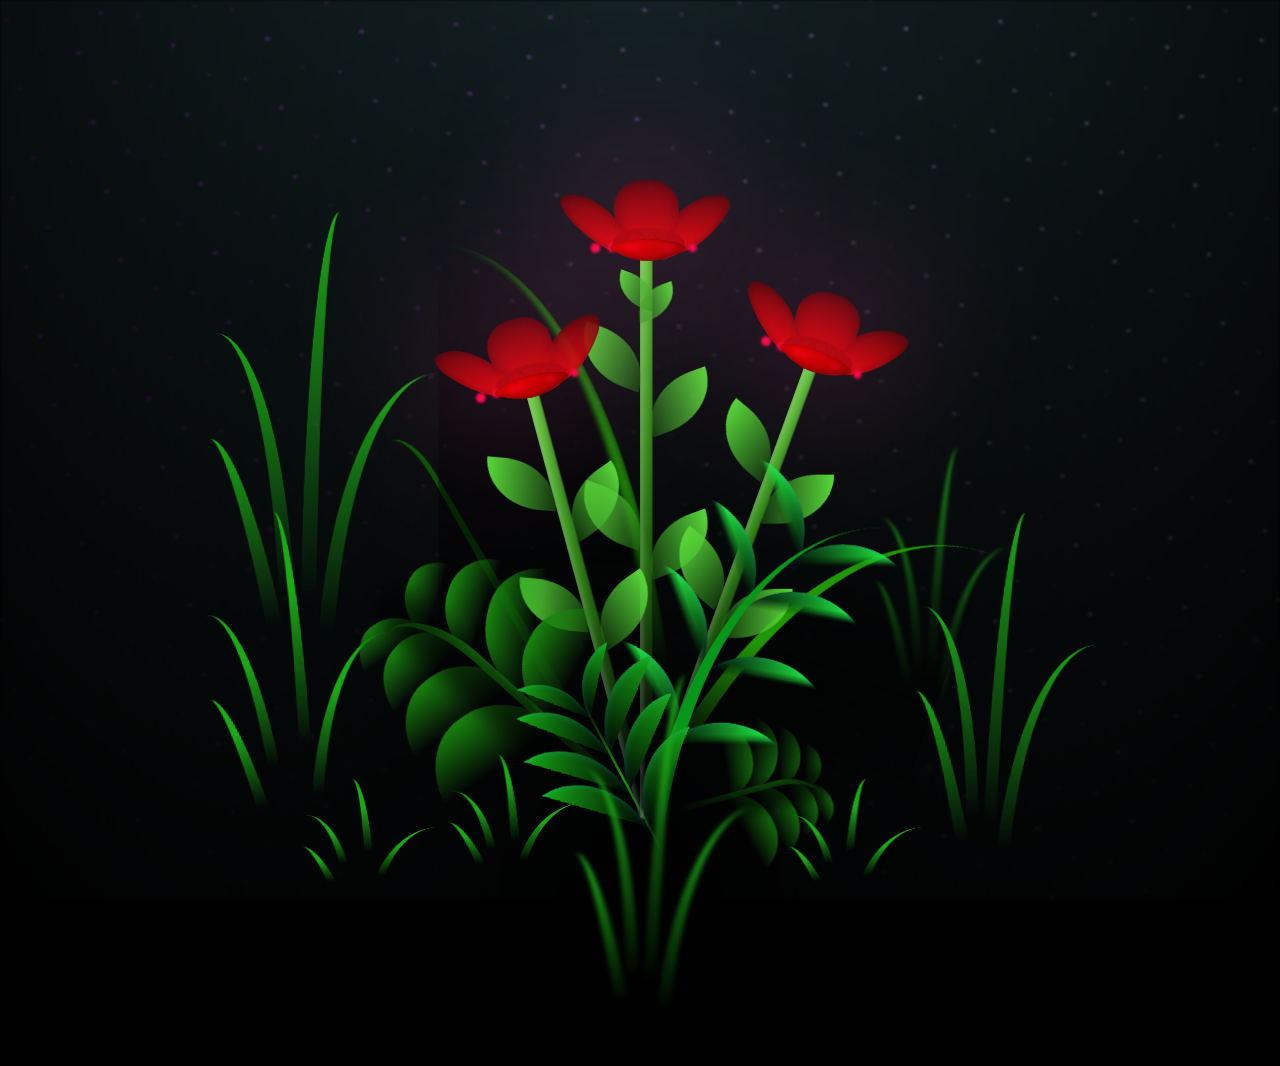
==== flowers.html @ ab9b569f "Add files via upload" ====
<!DOCTYPE html>
<html lang="en">
<head>
    <meta charset="UTF-8">
    <meta http-equiv="X-UA-Compatible" content="IE=edge">
    <meta name="viewport" content="width=device-width, initial-scale=1.0">
    <link rel="stylesheet" href="css/main.css">
    <link rel="icon" href="img/flowers.png" type="image/x-icon">
    <title>Happy Valentines Day!!</title>
</head>
<body class="container">
    <div class="night"></div>
    <div class="flowers">
      <div class="flower flower--1">
        <div class="flower__leafs flower__leafs--1">
          <div class="flower__leaf flower__leaf--1"></div>
          <div class="flower__leaf flower__leaf--2"></div>
          <div class="flower__leaf flower__leaf--3"></div>
          <div class="flower__leaf flower__leaf--4"></div>
          <div class="flower__white-circle"></div>
  
          <div class="flower__light flower__light--1"></div>
          <div class="flower__light flower__light--2"></div>
          <div class="flower__light flower__light--3"></div>
          <div class="flower__light flower__light--4"></div>
          <div class="flower__light flower__light--5"></div>
          <div class="flower__light flower__light--6"></div>
          <div class="flower__light flower__light--7"></div>
          <div class="flower__light flower__light--8"></div>
  
        </div>
        <div class="flower__line">
          <div class="flower__line__leaf flower__line__leaf--1"></div>
          <div class="flower__line__leaf flower__line__leaf--2"></div>
          <div class="flower__line__leaf flower__line__leaf--3"></div>
          <div class="flower__line__leaf flower__line__leaf--4"></div>
          <div class="flower__line__leaf flower__line__leaf--5"></div>
          <div class="flower__line__leaf flower__line__leaf--6"></div>
        </div>
      </div>
  
      <div class="flower flower--2">
        <div class="flower__leafs flower__leafs--2">
          <div class="flower__leaf flower__leaf--1"></div>
          <div class="flower__leaf flower__leaf--2"></div>
          <div class="flower__leaf flower__leaf--3"></div>
          <div class="flower__leaf flower__leaf--4"></div>
          <div class="flower__white-circle"></div>
  
          <div class="flower__light flower__light--1"></div>
          <div class="flower__light flower__light--2"></div>
          <div class="flower__light flower__light--3"></div>
          <div class="flower__light flower__light--4"></div>
          <div class="flower__light flower__light--5"></div>
          <div class="flower__light flower__light--6"></div>
          <div class="flower__light flower__light--7"></div>
          <div class="flower__light flower__light--8"></div>
  
        </div>
        <div class="flower__line">
          <div class="flower__line__leaf flower__line__leaf--1"></div>
          <div class="flower__line__leaf flower__line__leaf--2"></div>
          <div class="flower__line__leaf flower__line__leaf--3"></div>
          <div class="flower__line__leaf flower__line__leaf--4"></div>
        </div>
      </div>
  
      <div class="flower flower--3">
        <div class="flower__leafs flower__leafs--3">
          <div class="flower__leaf flower__leaf--1"></div>
          <div class="flower__leaf flower__leaf--2"></div>
          <div class="flower__leaf flower__leaf--3"></div>
          <div class="flower__leaf flower__leaf--4"></div>
          <div class="flower__white-circle"></div>
  
          <div class="flower__light flower__light--1"></div>
          <div class="flower__light flower__light--2"></div>
          <div class="flower__light flower__light--3"></div>
          <div class="flower__light flower__light--4"></div>
          <div class="flower__light flower__light--5"></div>
          <div class="flower__light flower__light--6"></div>
          <div class="flower__light flower__light--7"></div>
          <div class="flower__light flower__light--8"></div>
  
        </div>
        <div class="flower__line">
          <div class="flower__line__leaf flower__line__leaf--1"></div>
          <div class="flower__line__leaf flower__line__leaf--2"></div>
          <div class="flower__line__leaf flower__line__leaf--3"></div>
          <div class="flower__line__leaf flower__line__leaf--4"></div>
        </div>
      </div>
  
      <div class="grow-ans" style="--d:1.2s">
        <div class="flower__g-long">
          <div class="flower__g-long__top"></div>
          <div class="flower__g-long__bottom"></div>
        </div>
      </div>
  
      <div class="growing-grass">
        <div class="flower__grass flower__grass--1">
          <div class="flower__grass--top"></div>
          <div class="flower__grass--bottom"></div>
          <div class="flower__grass__leaf flower__grass__leaf--1"></div>
          <div class="flower__grass__leaf flower__grass__leaf--2"></div>
          <div class="flower__grass__leaf flower__grass__leaf--3"></div>
          <div class="flower__grass__leaf flower__grass__leaf--4"></div>
          <div class="flower__grass__leaf flower__grass__leaf--5"></div>
          <div class="flower__grass__leaf flower__grass__leaf--6"></div>
          <div class="flower__grass__leaf flower__grass__leaf--7"></div>
          <div class="flower__grass__leaf flower__grass__leaf--8"></div>
          <div class="flower__grass__overlay"></div>
        </div>
      </div>
  
      <div class="growing-grass">
        <div class="flower__grass flower__grass--2">
          <div class="flower__grass--top"></div>
          <div class="flower__grass--bottom"></div>
          <div class="flower__grass__leaf flower__grass__leaf--1"></div>
          <div class="flower__grass__leaf flower__grass__leaf--2"></div>
          <div class="flower__grass__leaf flower__grass__leaf--3"></div>
          <div class="flower__grass__leaf flower__grass__leaf--4"></div>
          <div class="flower__grass__leaf flower__grass__leaf--5"></div>
          <div class="flower__grass__leaf flower__grass__leaf--6"></div>
          <div class="flower__grass__leaf flower__grass__leaf--7"></div>
          <div class="flower__grass__leaf flower__grass__leaf--8"></div>
          <div class="flower__grass__overlay"></div>
        </div>
      </div>
  
      <div class="grow-ans" style="--d:2.4s">
        <div class="flower__g-right flower__g-right--1">
          <div class="leaf"></div>
        </div>
      </div>
  
      <div class="grow-ans" style="--d:2.8s">
        <div class="flower__g-right flower__g-right--2">
          <div class="leaf"></div>
        </div>
      </div>
  
      <div class="grow-ans" style="--d:2.8s">
        <div class="flower__g-front">
          <div class="flower__g-front__leaf-wrapper flower__g-front__leaf-wrapper--1">
            <div class="flower__g-front__leaf"></div>
          </div>
          <div class="flower__g-front__leaf-wrapper flower__g-front__leaf-wrapper--2">
            <div class="flower__g-front__leaf"></div>
          </div>
          <div class="flower__g-front__leaf-wrapper flower__g-front__leaf-wrapper--3">
            <div class="flower__g-front__leaf"></div>
          </div>
          <div class="flower__g-front__leaf-wrapper flower__g-front__leaf-wrapper--4">
            <div class="flower__g-front__leaf"></div>
          </div>
          <div class="flower__g-front__leaf-wrapper flower__g-front__leaf-wrapper--5">
            <div class="flower__g-front__leaf"></div>
          </div>
          <div class="flower__g-front__leaf-wrapper flower__g-front__leaf-wrapper--6">
            <div class="flower__g-front__leaf"></div>
          </div>
          <div class="flower__g-front__leaf-wrapper flower__g-front__leaf-wrapper--7">
            <div class="flower__g-front__leaf"></div>
          </div>
          <div class="flower__g-front__leaf-wrapper flower__g-front__leaf-wrapper--8">
            <div class="flower__g-front__leaf"></div>
          </div>
          <div class="flower__g-front__line"></div>
        </div>
      </div>
  
      <div class="grow-ans" style="--d:3.2s">
        <div class="flower__g-fr">
          <div class="leaf"></div>
          <div class="flower__g-fr__leaf flower__g-fr__leaf--1"></div>
          <div class="flower__g-fr__leaf flower__g-fr__leaf--2"></div>
          <div class="flower__g-fr__leaf flower__g-fr__leaf--3"></div>
          <div class="flower__g-fr__leaf flower__g-fr__leaf--4"></div>
          <div class="flower__g-fr__leaf flower__g-fr__leaf--5"></div>
          <div class="flower__g-fr__leaf flower__g-fr__leaf--6"></div>
          <div class="flower__g-fr__leaf flower__g-fr__leaf--7"></div>
          <div class="flower__g-fr__leaf flower__g-fr__leaf--8"></div>
        </div>
      </div>
  
      <div class="long-g long-g--0">
        <div class="grow-ans" style="--d:3s">
          <div class="leaf leaf--0"></div>
        </div>
        <div class="grow-ans" style="--d:2.2s">
          <div class="leaf leaf--1"></div>
        </div>
        <div class="grow-ans" style="--d:3.4s">
          <div class="leaf leaf--2"></div>
        </div>
        <div class="grow-ans" style="--d:3.6s">
          <div class="leaf leaf--3"></div>
        </div>
      </div>
  
      <div class="long-g long-g--1">
        <div class="grow-ans" style="--d:3.6s">
          <div class="leaf leaf--0"></div>
        </div>
        <div class="grow-ans" style="--d:3.8s">
          <div class="leaf leaf--1"></div>
        </div>
        <div class="grow-ans" style="--d:4s">
          <div class="leaf leaf--2"></div>
        </div>
        <div class="grow-ans" style="--d:4.2s">
          <div class="leaf leaf--3"></div>
        </div>
      </div>
  
      <div class="long-g long-g--2">
        <div class="grow-ans" style="--d:4s">
          <div class="leaf leaf--0"></div>
        </div>
        <div class="grow-ans" style="--d:4.2s">
          <div class="leaf leaf--1"></div>
        </div>
        <div class="grow-ans" style="--d:4.4s">
          <div class="leaf leaf--2"></div>
        </div>
        <div class="grow-ans" style="--d:4.6s">
          <div class="leaf leaf--3"></div>
        </div>
      </div>
  
      <div class="long-g long-g--3">
        <div class="grow-ans" style="--d:4s">
          <div class="leaf leaf--0"></div>
        </div>
        <div class="grow-ans" style="--d:4.2s">
          <div class="leaf leaf--1"></div>
        </div>
        <div class="grow-ans" style="--d:3s">
          <div class="leaf leaf--2"></div>
        </div>
        <div class="grow-ans" style="--d:3.6s">
          <div class="leaf leaf--3"></div>
        </div>
      </div>
  
      <div class="long-g long-g--4">
        <div class="grow-ans" style="--d:4s">
          <div class="leaf leaf--0"></div>
        </div>
        <div class="grow-ans" style="--d:4.2s">
          <div class="leaf leaf--1"></div>
        </div>
        <div class="grow-ans" style="--d:3s">
          <div class="leaf leaf--2"></div>
        </div>
        <div class="grow-ans" style="--d:3.6s">
          <div class="leaf leaf--3"></div>
        </div>
      </div>
  
      <div class="long-g long-g--5">
        <div class="grow-ans" style="--d:4s">
          <div class="leaf leaf--0"></div>
        </div>
        <div class="grow-ans" style="--d:4.2s">
          <div class="leaf leaf--1"></div>
        </div>
        <div class="grow-ans" style="--d:3s">
          <div class="leaf leaf--2"></div>
        </div>
        <div class="grow-ans" style="--d:3.6s">
          <div class="leaf leaf--3"></div>
        </div>
      </div>
  
      <div class="long-g long-g--6">
        <div class="grow-ans" style="--d:4.2s">
          <div class="leaf leaf--0"></div>
        </div>
        <div class="grow-ans" style="--d:4.4s">
          <div class="leaf leaf--1"></div>
        </div>
        <div class="grow-ans" style="--d:4.6s">
          <div class="leaf leaf--2"></div>
        </div>
        <div class="grow-ans" style="--d:4.8s">
          <div class="leaf leaf--3"></div>
        </div>
      </div>
  
      <div class="long-g long-g--7">
        <div class="grow-ans" style="--d:3s">
          <div class="leaf leaf--0"></div>
        </div>
        <div class="grow-ans" style="--d:3.2s">
          <div class="leaf leaf--1"></div>
        </div>
        <div class="grow-ans" style="--d:3.5s">
          <div class="leaf leaf--2"></div>
        </div>
        <div class="grow-ans" style="--d:3.6s">
          <div class="leaf leaf--3"></div>
        </div>
      </div>
    </div>
    <script src="main.js"></script>
  </body>
</html>
---- css/main.css ----
*,
*::after,
*::before {
  padding: 0;
  margin: 0;
  box-sizing: border-box;
}

:root {
  --dark-color: #000000;
}

body {
  display: flex;
  align-items: flex-end;
  justify-content: center;
  min-height: 100vh;
  background-color: var(--dark-color);
  overflow: hidden;
  perspective: 1000px;
}


.shadow__btn {
  padding: 10px 20px;
  border: none;
  font-size: 17px;
  color: #fff;
  border-radius: 7px;
  letter-spacing: 4px;
  font-weight: 700;
  text-transform: uppercase;
  transition: 0.5s;
  transition-property: box-shadow;
}

.shadow__btn {
  background: rgb(255, 0, 0);
  box-shadow: 0 0 25px rgb(255, 0, 0);
}

.shadow__btn:hover {
  box-shadow: 0 0 5px rgb(255, 0, 0),
              0 0 25px rgb(255, 0, 0),
              0 0 50px rgb(255, 0, 0),
              0 0 100px rgb(255, 0, 0);
}

.night {
  position: fixed;
  left: 50%;
  top: 0;
  transform: translateX(-50%);
  width: 100%;
  height: 100%;
  filter: blur(0.2vmin);
  background-image: radial-gradient(ellipse at top, transparent 0%, var(--dark-color)), radial-gradient(ellipse at bottom, var(--dark-color), rgba(145, 233, 255, 0.2)), repeating-linear-gradient(220deg, rgb(0, 0, 0) 0px, rgb(0, 0, 0) 19px, transparent 19px, transparent 22px), repeating-linear-gradient(189deg, rgb(0, 0, 0) 0px, rgb(0, 0, 0) 19px, transparent 19px, transparent 22px), repeating-linear-gradient(148deg, rgb(0, 0, 0) 0px, rgb(0, 0, 0) 19px, transparent 19px, transparent 22px), linear-gradient(90deg, rgb(195, 0, 255), rgb(240, 240, 240));
}

.flowers {
  position: relative;
  transform: scale(0.9);
}

.flower {
  position: absolute;
  bottom: 10vmin;
  transform-origin: bottom center;
  z-index: 10;
  --fl-speed: 0.8s;
}
.flower--1 {
  -webkit-animation: moving-flower-1 4s linear infinite;
          animation: moving-flower-1 4s linear infinite;
}
.flower--1 .flower__line {
  height: 70vmin;
  -webkit-animation-delay: 0.3s;
          animation-delay: 0.3s;
}
.flower--1 .flower__line__leaf--1 {
  -webkit-animation: blooming-leaf-right var(--fl-speed) 1.6s backwards;
          animation: blooming-leaf-right var(--fl-speed) 1.6s backwards;
}
.flower--1 .flower__line__leaf--2 {
  -webkit-animation: blooming-leaf-right var(--fl-speed) 1.4s backwards;
          animation: blooming-leaf-right var(--fl-speed) 1.4s backwards;
}
.flower--1 .flower__line__leaf--3 {
  -webkit-animation: blooming-leaf-left var(--fl-speed) 1.2s backwards;
          animation: blooming-leaf-left var(--fl-speed) 1.2s backwards;
}
.flower--1 .flower__line__leaf--4 {
  -webkit-animation: blooming-leaf-left var(--fl-speed) 1s backwards;
          animation: blooming-leaf-left var(--fl-speed) 1s backwards;
}
.flower--1 .flower__line__leaf--5 {
  -webkit-animation: blooming-leaf-right var(--fl-speed) 1.8s backwards;
          animation: blooming-leaf-right var(--fl-speed) 1.8s backwards;
}
.flower--1 .flower__line__leaf--6 {
  -webkit-animation: blooming-leaf-left var(--fl-speed) 2s backwards;
          animation: blooming-leaf-left var(--fl-speed) 2s backwards;
}
.flower--2 {
  left: 50%;
  transform: rotate(20deg);
  -webkit-animation: moving-flower-2 4s linear infinite;
          animation: moving-flower-2 4s linear infinite;
}
.flower--2 .flower__line {
  height: 60vmin;
  -webkit-animation-delay: 0.6s;
          animation-delay: 0.6s;
}
.flower--2 .flower__line__leaf--1 {
  -webkit-animation: blooming-leaf-right var(--fl-speed) 1.9s backwards;
          animation: blooming-leaf-right var(--fl-speed) 1.9s backwards;
}
.flower--2 .flower__line__leaf--2 {
  -webkit-animation: blooming-leaf-right var(--fl-speed) 1.7s backwards;
          animation: blooming-leaf-right var(--fl-speed) 1.7s backwards;
}
.flower--2 .flower__line__leaf--3 {
  -webkit-animation: blooming-leaf-left var(--fl-speed) 1.5s backwards;
          animation: blooming-leaf-left var(--fl-speed) 1.5s backwards;
}
.flower--2 .flower__line__leaf--4 {
  -webkit-animation: blooming-leaf-left var(--fl-speed) 1.3s backwards;
          animation: blooming-leaf-left var(--fl-speed) 1.3s backwards;
}
.flower--3 {
  left: 50%;
  transform: rotate(-15deg);
  -webkit-animation: moving-flower-3 4s linear infinite;
          animation: moving-flower-3 4s linear infinite;
}
.flower--3 .flower__line {
  -webkit-animation-delay: 0.9s;
          animation-delay: 0.9s;
}
.flower--3 .flower__line__leaf--1 {
  -webkit-animation: blooming-leaf-right var(--fl-speed) 2.5s backwards;
          animation: blooming-leaf-right var(--fl-speed) 2.5s backwards;
}
.flower--3 .flower__line__leaf--2 {
  -webkit-animation: blooming-leaf-right var(--fl-speed) 2.3s backwards;
          animation: blooming-leaf-right var(--fl-speed) 2.3s backwards;
}
.flower--3 .flower__line__leaf--3 {
  -webkit-animation: blooming-leaf-left var(--fl-speed) 2.1s backwards;
          animation: blooming-leaf-left var(--fl-speed) 2.1s backwards;
}
.flower--3 .flower__line__leaf--4 {
  -webkit-animation: blooming-leaf-left var(--fl-speed) 1.9s backwards;
          animation: blooming-leaf-left var(--fl-speed) 1.9s backwards;
}
.flower__leafs {
  position: relative;
  -webkit-animation: blooming-flower 2s backwards;
          animation: blooming-flower 2s backwards;
}
.flower__leafs--1 {
  -webkit-animation-delay: 1.1s;
          animation-delay: 1.1s;
}
.flower__leafs--2 {
  -webkit-animation-delay: 1.4s;
          animation-delay: 1.4s;
}
.flower__leafs--3 {
  -webkit-animation-delay: 1.7s;
          animation-delay: 1.7s;
}
.flower__leafs::after {
  content: "";
  position: absolute;
  left: 0;
  top: 0;
  transform: translate(-50%, -100%);
  width: 8vmin;
  height: 8vmin;
  background-color: #ff53b7;
  filter: blur(10vmin);
}
.flower__leaf {
  position: absolute;
  bottom: 0;
  left: 50%;
  width: 8vmin;
  height: 11vmin;
  border-radius: 51% 49% 47% 53%/44% 45% 55% 69%;
  background-color: #b91111;
  background-image: linear-gradient(to top, #ff0000, #6e0000);
  transform-origin: bottom center;
  opacity: 0.9;
  box-shadow: inset 0 0 2vmin rgba(0, 0, 0, 0.5);
}
.flower__leaf--1 {
  transform: translate(-10%, 1%) rotateY(40deg) rotateX(-50deg);
}
.flower__leaf--2 {
  transform: translate(-50%, -4%) rotateX(40deg);
}
.flower__leaf--3 {
  transform: translate(-90%, 0%) rotateY(45deg) rotateX(50deg);
}
.flower__leaf--4 {
  width: 8vmin;
  height: 8vmin;
  transform-origin: bottom left;
  border-radius: 4vmin 10vmin 4vmin 4vmin;
  transform: translate(0%, 18%) rotateX(70deg) rotate(-43deg);
  background-image: linear-gradient(to top, #aa0000, #ff0000);
  z-index: 1;
  opacity: 0.8;
}
.flower__white-circle {
  position: absolute;
  left: -3.5vmin;
  top: -3vmin;
  width: 9vmin;
  height: 4vmin;
  border-radius: 50%;
  background-color: #aa0000;
}
.flower__white-circle::after {
  content: "";
  position: absolute;
  left: 50%;
  top: 45%;
  transform: translate(-50%, -50%);
  width: 60%;
  height: 60%;
  border-radius: inherit;
  background-image: repeating-linear-gradient(135deg, rgba(0, 0, 0, 0.03) 0px, rgba(0, 0, 0, 0.03) 1px, transparent 1px, transparent 12px), repeating-linear-gradient(45deg, rgba(0, 0, 0, 0.03) 0px, rgba(0, 0, 0, 0.03) 1px, transparent 1px, transparent 12px), repeating-linear-gradient(67.5deg, rgba(0, 0, 0, 0.03) 0px, rgba(0, 0, 0, 0.03) 1px, transparent 1px, transparent 12px), repeating-linear-gradient(135deg, rgba(0, 0, 0, 0.03) 0px, rgba(0, 0, 0, 0.03) 1px, transparent 1px, transparent 12px), repeating-linear-gradient(45deg, rgba(0, 0, 0, 0.03) 0px, rgba(0, 0, 0, 0.03) 1px, transparent 1px, transparent 12px), repeating-linear-gradient(112.5deg, rgba(0, 0, 0, 0.03) 0px, rgba(0, 0, 0, 0.03) 1px, transparent 1px, transparent 12px), repeating-linear-gradient(112.5deg, rgba(0, 0, 0, 0.03) 0px, rgba(0, 0, 0, 0.03) 1px, transparent 1px, transparent 12px), repeating-linear-gradient(45deg, rgba(0, 0, 0, 0.03) 0px, rgba(0, 0, 0, 0.03) 1px, transparent 1px, transparent 12px), repeating-linear-gradient(22.5deg, rgba(0, 0, 0, 0.03) 0px, rgba(0, 0, 0, 0.03) 1px, transparent 1px, transparent 12px), repeating-linear-gradient(45deg, rgba(0, 0, 0, 0.03) 0px, rgba(0, 0, 0, 0.03) 1px, transparent 1px, transparent 12px), repeating-linear-gradient(22.5deg, rgba(0, 0, 0, 0.03) 0px, rgba(0, 0, 0, 0.03) 1px, transparent 1px, transparent 12px), repeating-linear-gradient(135deg, rgba(0, 0, 0, 0.03) 0px, rgba(0, 0, 0, 0.03) 1px, transparent 1px, transparent 12px), repeating-linear-gradient(157.5deg, rgba(0, 0, 0, 0.03) 0px, rgba(0, 0, 0, 0.03) 1px, transparent 1px, transparent 12px), repeating-linear-gradient(67.5deg, rgba(0, 0, 0, 0.03) 0px, rgba(0, 0, 0, 0.03) 1px, transparent 1px, transparent 12px), repeating-linear-gradient(67.5deg, rgba(0, 0, 0, 0.03) 0px, rgba(0, 0, 0, 0.03) 1px, transparent 1px, transparent 12px), linear-gradient(90deg, rgb(190, 0, 0), rgb(173, 0, 0));
}
.flower__line {
  height: 55vmin;
  width: 1.5vmin;
  background-image: linear-gradient(to left, rgba(0, 0, 0, 0.2), transparent, rgba(255, 255, 255, 0.2)), linear-gradient(to top, transparent 10%, #2c7a14, #5ed639);
  box-shadow: inset 0 0 2px rgba(0, 0, 0, 0.5);
  -webkit-animation: grow-flower-tree 4s backwards;
          animation: grow-flower-tree 4s backwards;
}
.flower__line__leaf {
  --w: 7vmin;
  --h: calc(var(--w) + 2vmin);
  position: absolute;
  top: 20%;
  left: 90%;
  width: var(--w);
  height: var(--h);
  border-top-right-radius: var(--h);
  border-bottom-left-radius: var(--h);
  background-image: linear-gradient(to top, rgba(37, 122, 20, 0.4), #58d639);
}
.flower__line__leaf--1 {
  transform: rotate(70deg) rotateY(30deg);
}
.flower__line__leaf--2 {
  top: 45%;
  transform: rotate(70deg) rotateY(30deg);
}
.flower__line__leaf--3, .flower__line__leaf--4, .flower__line__leaf--6 {
  border-top-right-radius: 0;
  border-bottom-left-radius: 0;
  border-top-left-radius: var(--h);
  border-bottom-right-radius: var(--h);
  left: -460%;
  top: 12%;
  transform: rotate(-70deg) rotateY(30deg);
}
.flower__line__leaf--4 {
  top: 40%;
}
.flower__line__leaf--5 {
  top: 0;
  transform-origin: left;
  transform: rotate(70deg) rotateY(30deg) scale(0.6);
}
.flower__line__leaf--6 {
  top: -2%;
  left: -450%;
  transform-origin: right;
  transform: rotate(-70deg) rotateY(30deg) scale(0.6);
}
.flower__light {
  position: absolute;
  bottom: 0vmin;
  width: 1vmin;
  height: 1vmin;
  background-color: rgb(255, 0, 64);
  border-radius: 50%;
  filter: blur(0.2vmin);
  -webkit-animation: light-ans 4s linear infinite backwards;
          animation: light-ans 4s linear infinite backwards;
}
.flower__light:nth-child(odd) {
  background-color: #ff0241;
}
.flower__light--1 {
  left: -2vmin;
  -webkit-animation-delay: 1s;
          animation-delay: 1s;
}
.flower__light--2 {
  left: 3vmin;
  -webkit-animation-delay: 0.5s;
          animation-delay: 0.5s;
}
.flower__light--3 {
  left: -6vmin;
  -webkit-animation-delay: 0.3s;
          animation-delay: 0.3s;
}
.flower__light--4 {
  left: 6vmin;
  -webkit-animation-delay: 0.9s;
          animation-delay: 0.9s;
}
.flower__light--5 {
  left: -1vmin;
  -webkit-animation-delay: 1.5s;
          animation-delay: 1.5s;
}
.flower__light--6 {
  left: -4vmin;
  -webkit-animation-delay: 3s;
          animation-delay: 3s;
}
.flower__light--7 {
  left: 3vmin;
  -webkit-animation-delay: 2s;
          animation-delay: 2s;
}
.flower__light--8 {
  left: -6vmin;
  -webkit-animation-delay: 3.5s;
          animation-delay: 3.5s;
}
.flower__grass {
  --c: #17830d;
  --line-w: 1.5vmin;
  position: absolute;
  bottom: 12vmin;
  left: -7vmin;
  display: flex;
  flex-direction: column;
  align-items: flex-end;
  z-index: 20;
  transform-origin: bottom center;
  transform: rotate(-48deg) rotateY(40deg);
}
.flower__grass--1 {
  -webkit-animation: moving-grass 2s linear infinite;
          animation: moving-grass 2s linear infinite;
}
.flower__grass--2 {
  left: 2vmin;
  bottom: 10vmin;
  transform: scale(0.5) rotate(75deg) rotateX(10deg) rotateY(-200deg);
  opacity: 0.8;
  z-index: 0;
  -webkit-animation: moving-grass--2 1.5s linear infinite;
          animation: moving-grass--2 1.5s linear infinite;
}
.flower__grass--top {
  width: 7vmin;
  height: 10vmin;
  border-top-right-radius: 100%;
  border-right: var(--line-w) solid var(--c);
  transform-origin: bottom center;
  transform: rotate(-2deg);
}
.flower__grass--bottom {
  margin-top: -2px;
  width: var(--line-w);
  height: 25vmin;
  background-image: linear-gradient(to top, transparent, var(--c));
}
.flower__grass__leaf {
  --size: 10vmin;
  position: absolute;
  width: calc(var(--size) * 2.1);
  height: var(--size);
  border-top-left-radius: var(--size);
  border-top-right-radius: var(--size);
  background-image: linear-gradient(to top, transparent, transparent 30%, var(--c));
  z-index: 100;
}
.flower__grass__leaf--1 {
  top: -6%;
  left: 30%;
  --size: 6vmin;
  transform: rotate(-20deg);
  -webkit-animation: growing-grass-ans--1 2s 2.6s backwards;
          animation: growing-grass-ans--1 2s 2.6s backwards;
}
@-webkit-keyframes growing-grass-ans--1 {
  0% {
    transform-origin: bottom left;
    transform: rotate(-20deg) scale(0);
  }
}
@keyframes growing-grass-ans--1 {
  0% {
    transform-origin: bottom left;
    transform: rotate(-20deg) scale(0);
  }
}
.flower__grass__leaf--2 {
  top: -5%;
  left: -110%;
  --size: 6vmin;
  transform: rotate(10deg);
  -webkit-animation: growing-grass-ans--2 2s 2.4s linear backwards;
          animation: growing-grass-ans--2 2s 2.4s linear backwards;
}
@-webkit-keyframes growing-grass-ans--2 {
  0% {
    transform-origin: bottom right;
    transform: rotate(10deg) scale(0);
  }
}
@keyframes growing-grass-ans--2 {
  0% {
    transform-origin: bottom right;
    transform: rotate(10deg) scale(0);
  }
}
.flower__grass__leaf--3 {
  top: 5%;
  left: 60%;
  --size: 8vmin;
  transform: rotate(-18deg) rotateX(-20deg);
  -webkit-animation: growing-grass-ans--3 2s 2.2s linear backwards;
          animation: growing-grass-ans--3 2s 2.2s linear backwards;
}
@-webkit-keyframes growing-grass-ans--3 {
  0% {
    transform-origin: bottom left;
    transform: rotate(-18deg) rotateX(-20deg) scale(0);
  }
}
@keyframes growing-grass-ans--3 {
  0% {
    transform-origin: bottom left;
    transform: rotate(-18deg) rotateX(-20deg) scale(0);
  }
}
.flower__grass__leaf--4 {
  top: 6%;
  left: -135%;
  --size: 8vmin;
  transform: rotate(2deg);
  -webkit-animation: growing-grass-ans--4 2s 2s linear backwards;
          animation: growing-grass-ans--4 2s 2s linear backwards;
}
@-webkit-keyframes growing-grass-ans--4 {
  0% {
    transform-origin: bottom right;
    transform: rotate(2deg) scale(0);
  }
}
@keyframes growing-grass-ans--4 {
  0% {
    transform-origin: bottom right;
    transform: rotate(2deg) scale(0);
  }
}
.flower__grass__leaf--5 {
  top: 20%;
  left: 60%;
  --size: 10vmin;
  transform: rotate(-24deg) rotateX(-20deg);
  -webkit-animation: growing-grass-ans--5 2s 1.8s linear backwards;
          animation: growing-grass-ans--5 2s 1.8s linear backwards;
}
@-webkit-keyframes growing-grass-ans--5 {
  0% {
    transform-origin: bottom left;
    transform: rotate(-24deg) rotateX(-20deg) scale(0);
  }
}
@keyframes growing-grass-ans--5 {
  0% {
    transform-origin: bottom left;
    transform: rotate(-24deg) rotateX(-20deg) scale(0);
  }
}
.flower__grass__leaf--6 {
  top: 22%;
  left: -180%;
  --size: 10vmin;
  transform: rotate(10deg);
  -webkit-animation: growing-grass-ans--6 2s 1.6s linear backwards;
          animation: growing-grass-ans--6 2s 1.6s linear backwards;
}
@-webkit-keyframes growing-grass-ans--6 {
  0% {
    transform-origin: bottom right;
    transform: rotate(10deg) scale(0);
  }
}
@keyframes growing-grass-ans--6 {
  0% {
    transform-origin: bottom right;
    transform: rotate(10deg) scale(0);
  }
}
.flower__grass__leaf--7 {
  top: 39%;
  left: 70%;
  --size: 10vmin;
  transform: rotate(-10deg);
  -webkit-animation: growing-grass-ans--7 2s 1.4s linear backwards;
          animation: growing-grass-ans--7 2s 1.4s linear backwards;
}
@-webkit-keyframes growing-grass-ans--7 {
  0% {
    transform-origin: bottom left;
    transform: rotate(-10deg) scale(0);
  }
}
@keyframes growing-grass-ans--7 {
  0% {
    transform-origin: bottom left;
    transform: rotate(-10deg) scale(0);
  }
}
.flower__grass__leaf--8 {
  top: 40%;
  left: -215%;
  --size: 11vmin;
  transform: rotate(10deg);
  -webkit-animation: growing-grass-ans--8 2s 1.2s linear backwards;
          animation: growing-grass-ans--8 2s 1.2s linear backwards;
}
@-webkit-keyframes growing-grass-ans--8 {
  0% {
    transform-origin: bottom right;
    transform: rotate(10deg) scale(0);
  }
}
@keyframes growing-grass-ans--8 {
  0% {
    transform-origin: bottom right;
    transform: rotate(10deg) scale(0);
  }
}
.flower__grass__overlay {
  position: absolute;
  top: -10%;
  right: 0%;
  width: 100%;
  height: 100%;
  background-color: rgba(0, 0, 0, 0.6);
  filter: blur(1.5vmin);
  z-index: 100;
}
.flower__g-long {
  --w: 2vmin;
  --h: 6vmin;
  --c: #075500;
  position: absolute;
  bottom: 10vmin;
  left: -3vmin;
  transform-origin: bottom center;
  transform: rotate(-30deg) rotateY(-20deg);
  display: flex;
  flex-direction: column;
  align-items: flex-end;
  -webkit-animation: flower-g-long-ans 3s linear infinite;
          animation: flower-g-long-ans 3s linear infinite;
}
@-webkit-keyframes flower-g-long-ans {
  0%, 100% {
    transform: rotate(-30deg) rotateY(-20deg);
  }
  50% {
    transform: rotate(-32deg) rotateY(-20deg);
  }
}
@keyframes flower-g-long-ans {
  0%, 100% {
    transform: rotate(-30deg) rotateY(-20deg);
  }
  50% {
    transform: rotate(-32deg) rotateY(-20deg);
  }
}
.flower__g-long__top {
  top: calc(var(--h) * -1);
  width: calc(var(--w) + 1vmin);
  height: var(--h);
  border-top-right-radius: 100%;
  border-right: 0.7vmin solid var(--c);
  transform: translate(-0.7vmin, 1vmin);
}
.flower__g-long__bottom {
  width: var(--w);
  height: 50vmin;
  transform-origin: bottom center;
  background-image: linear-gradient(to top, transparent 30%, var(--c));
  box-shadow: inset 0 0 2px rgba(0, 0, 0, 0.5);
  -webkit-clip-path: polygon(35% 0, 65% 1%, 100% 100%, 0% 100%);
          clip-path: polygon(35% 0, 65% 1%, 100% 100%, 0% 100%);
}
.flower__g-right {
  position: absolute;
  bottom: 6vmin;
  left: -2vmin;
  transform-origin: bottom left;
  transform: rotate(20deg);
}
.flower__g-right .leaf {
  width: 30vmin;
  height: 50vmin;
  border-top-left-radius: 100%;
  border-left: 2vmin solid #1f9707;
  background-image: linear-gradient(to bottom, transparent, var(--dark-color) 60%);
  -webkit-mask-image: linear-gradient(to top, transparent 30%, #079707 60%);
          mask-image: linear-gradient(to top, transparent 30%, #079707 60%);
}
.flower__g-right--1 {
  -webkit-animation: flower-g-right-ans 2.5s linear infinite;
          animation: flower-g-right-ans 2.5s linear infinite;
}
.flower__g-right--2 {
  left: 5vmin;
  transform: rotateY(-180deg);
  -webkit-animation: flower-g-right-ans--2 3s linear infinite;
          animation: flower-g-right-ans--2 3s linear infinite;
}
.flower__g-right--2 .leaf {
  height: 75vmin;
  filter: blur(0.3vmin);
  opacity: 0.8;
}
@-webkit-keyframes flower-g-right-ans {
  0%, 100% {
    transform: rotate(20deg);
  }
  50% {
    transform: rotate(24deg) rotateX(-20deg);
  }
}
@keyframes flower-g-right-ans {
  0%, 100% {
    transform: rotate(20deg);
  }
  50% {
    transform: rotate(24deg) rotateX(-20deg);
  }
}
@-webkit-keyframes flower-g-right-ans--2 {
  0%, 100% {
    transform: rotateY(-180deg) rotate(0deg) rotateX(-20deg);
  }
  50% {
    transform: rotateY(-180deg) rotate(6deg) rotateX(-20deg);
  }
}
@keyframes flower-g-right-ans--2 {
  0%, 100% {
    transform: rotateY(-180deg) rotate(0deg) rotateX(-20deg);
  }
  50% {
    transform: rotateY(-180deg) rotate(6deg) rotateX(-20deg);
  }
}
.flower__g-front {
  position: absolute;
  bottom: 6vmin;
  left: 2.5vmin;
  z-index: 100;
  transform-origin: bottom center;
  transform: rotate(-28deg) rotateY(30deg) scale(1.04);
  -webkit-animation: flower__g-front-ans 2s linear infinite;
          animation: flower__g-front-ans 2s linear infinite;
}
@-webkit-keyframes flower__g-front-ans {
  0%, 100% {
    transform: rotate(-28deg) rotateY(30deg) scale(1.04);
  }
  50% {
    transform: rotate(-35deg) rotateY(40deg) scale(1.04);
  }
}
@keyframes flower__g-front-ans {
  0%, 100% {
    transform: rotate(-28deg) rotateY(30deg) scale(1.04);
  }
  50% {
    transform: rotate(-35deg) rotateY(40deg) scale(1.04);
  }
}
.flower__g-front__line {
  width: 0.3vmin;
  height: 20vmin;
  background-image: linear-gradient(to top, transparent, #189707, transparent 100%);
  position: relative;
}
.flower__g-front__leaf-wrapper {
  position: absolute;
  top: 0;
  left: 0;
  transform-origin: bottom left;
  transform: rotate(10deg);
}
.flower__g-front__leaf-wrapper:nth-child(even) {
  left: 0vmin;
  transform: rotateY(-180deg) rotate(5deg);
  -webkit-animation: flower__g-front__leaf-left-ans 1s ease-in backwards;
          animation: flower__g-front__leaf-left-ans 1s ease-in backwards;
}
.flower__g-front__leaf-wrapper:nth-child(odd) {
  -webkit-animation: flower__g-front__leaf-ans 1s ease-in backwards;
          animation: flower__g-front__leaf-ans 1s ease-in backwards;
}
.flower__g-front__leaf-wrapper--1 {
  top: -8vmin;
  transform: scale(0.7);
  -webkit-animation: flower__g-front__leaf-ans 1s 5.5s ease-in backwards !important;
          animation: flower__g-front__leaf-ans 1s 5.5s ease-in backwards !important;
}
.flower__g-front__leaf-wrapper--2 {
  top: -8vmin;
  transform: rotateY(-180deg) scale(0.7) !important;
  -webkit-animation: flower__g-front__leaf-left-ans-2 1s 4.6s ease-in backwards !important;
          animation: flower__g-front__leaf-left-ans-2 1s 4.6s ease-in backwards !important;
}
.flower__g-front__leaf-wrapper--3 {
  top: -3vmin;
  -webkit-animation: flower__g-front__leaf-ans 1s 4.6s ease-in backwards;
          animation: flower__g-front__leaf-ans 1s 4.6s ease-in backwards;
}
.flower__g-front__leaf-wrapper--4 {
  top: -3vmin;
  transform: rotateY(-180deg) scale(0.9) !important;
  -webkit-animation: flower__g-front__leaf-left-ans-2 1s 4.6s ease-in backwards !important;
          animation: flower__g-front__leaf-left-ans-2 1s 4.6s ease-in backwards !important;
}
@-webkit-keyframes flower__g-front__leaf-left-ans-2 {
  0% {
    transform: rotateY(-180deg) scale(0);
  }
}
@keyframes flower__g-front__leaf-left-ans-2 {
  0% {
    transform: rotateY(-180deg) scale(0);
  }
}
.flower__g-front__leaf-wrapper--5, .flower__g-front__leaf-wrapper--6 {
  top: 2vmin;
}
.flower__g-front__leaf-wrapper--7, .flower__g-front__leaf-wrapper--8 {
  top: 6.5vmin;
}
.flower__g-front__leaf-wrapper--2 {
  -webkit-animation-delay: 5.2s !important;
          animation-delay: 5.2s !important;
}
.flower__g-front__leaf-wrapper--3 {
  -webkit-animation-delay: 4.9s !important;
          animation-delay: 4.9s !important;
}
.flower__g-front__leaf-wrapper--5 {
  -webkit-animation-delay: 4.3s !important;
          animation-delay: 4.3s !important;
}
.flower__g-front__leaf-wrapper--6 {
  -webkit-animation-delay: 4.1s !important;
          animation-delay: 4.1s !important;
}
.flower__g-front__leaf-wrapper--7 {
  -webkit-animation-delay: 3.8s !important;
          animation-delay: 3.8s !important;
}
.flower__g-front__leaf-wrapper--8 {
  -webkit-animation-delay: 3.5s !important;
          animation-delay: 3.5s !important;
}
@-webkit-keyframes flower__g-front__leaf-ans {
  0% {
    transform: rotate(10deg) scale(0);
  }
}
@keyframes flower__g-front__leaf-ans {
  0% {
    transform: rotate(10deg) scale(0);
  }
}
@-webkit-keyframes flower__g-front__leaf-left-ans {
  0% {
    transform: rotateY(-180deg) rotate(5deg) scale(0);
  }
}
@keyframes flower__g-front__leaf-left-ans {
  0% {
    transform: rotateY(-180deg) rotate(5deg) scale(0);
  }
}
.flower__g-front__leaf {
  width: 10vmin;
  height: 10vmin;
  border-radius: 100% 0% 0% 100%/100% 100% 0% 0%;
  box-shadow: inset 0 2px 1vmin hsla(184deg, 97%, 58%, 0.2);
  background-image: linear-gradient(to bottom left, transparent, var(--dark-color)), linear-gradient(to bottom right, #15aa15 50%, transparent 50%, transparent);
  -webkit-mask-image: linear-gradient(to bottom right, #22aa15 50%, transparent 50%, transparent);
          mask-image: linear-gradient(to bottom right, #15aa15 50%, transparent 50%, transparent);
}
.flower__g-fr {
  position: absolute;
  bottom: -4vmin;
  left: vmin;
  transform-origin: bottom left;
  z-index: 10;
  -webkit-animation: flower__g-fr-ans 2s linear infinite;
          animation: flower__g-fr-ans 2s linear infinite;
}
@-webkit-keyframes flower__g-fr-ans {
  0%, 100% {
    transform: rotate(2deg);
  }
  50% {
    transform: rotate(4deg);
  }
}
@keyframes flower__g-fr-ans {
  0%, 100% {
    transform: rotate(2deg);
  }
  50% {
    transform: rotate(4deg);
  }
}
.flower__g-fr .leaf {
  width: 30vmin;
  height: 50vmin;
  border-top-left-radius: 100%;
  border-left: 2vmin solid #07971a;
  -webkit-mask-image: linear-gradient(to top, transparent 25%, #07970e 50%);
          mask-image: linear-gradient(to top, transparent 25%, #07970e 50%);
  position: relative;
  z-index: 1;
}
.flower__g-fr__leaf {
  position: absolute;
  top: 0;
  left: 0;
  width: 10vmin;
  height: 10vmin;
  border-radius: 100% 0% 0% 100%/100% 100% 0% 0%;
  box-shadow: inset 0 2px 1vmin hsla(184deg, 97%, 58%, 0.2);
  background-image: linear-gradient(to bottom left, transparent, var(--dark-color) 98%), linear-gradient(to bottom right, #23ff40 45%, transparent 50%, transparent);
  -webkit-mask-image: linear-gradient(135deg, #15aa29 40%, transparent 50%, transparent);
          mask-image: linear-gradient(135deg, #15aa29 40%, transparent 50%, transparent);
}
.flower__g-fr__leaf--1 {
  left: 20vmin;
  transform: rotate(45deg);
  -webkit-animation: flower__g-fr-leaft-ans-1 0.5s 5.2s linear backwards;
          animation: flower__g-fr-leaft-ans-1 0.5s 5.2s linear backwards;
}
@-webkit-keyframes flower__g-fr-leaft-ans-1 {
  0% {
    transform-origin: left;
    transform: rotate(45deg) scale(0);
  }
}
@keyframes flower__g-fr-leaft-ans-1 {
  0% {
    transform-origin: left;
    transform: rotate(45deg) scale(0);
  }
}
.flower__g-fr__leaf--2 {
  left: 12vmin;
  top: -7vmin;
  transform: rotate(25deg) rotateY(-180deg);
  -webkit-animation: flower__g-fr-leaft-ans-6 0.5s 5s linear backwards;
          animation: flower__g-fr-leaft-ans-6 0.5s 5s linear backwards;
}
.flower__g-fr__leaf--3 {
  left: 15vmin;
  top: 6vmin;
  transform: rotate(55deg);
  -webkit-animation: flower__g-fr-leaft-ans-5 0.5s 4.8s linear backwards;
          animation: flower__g-fr-leaft-ans-5 0.5s 4.8s linear backwards;
}
.flower__g-fr__leaf--4 {
  left: 6vmin;
  top: -2vmin;
  transform: rotate(25deg) rotateY(-180deg);
  -webkit-animation: flower__g-fr-leaft-ans-6 0.5s 4.6s linear backwards;
          animation: flower__g-fr-leaft-ans-6 0.5s 4.6s linear backwards;
}
.flower__g-fr__leaf--5 {
  left: 10vmin;
  top: 14vmin;
  transform: rotate(55deg);
  -webkit-animation: flower__g-fr-leaft-ans-5 0.5s 4.4s linear backwards;
          animation: flower__g-fr-leaft-ans-5 0.5s 4.4s linear backwards;
}
@-webkit-keyframes flower__g-fr-leaft-ans-5 {
  0% {
    transform-origin: left;
    transform: rotate(55deg) scale(0);
  }
}
@keyframes flower__g-fr-leaft-ans-5 {
  0% {
    transform-origin: left;
    transform: rotate(55deg) scale(0);
  }
}
.flower__g-fr__leaf--6 {
  left: 0vmin;
  top: 6vmin;
  transform: rotate(25deg) rotateY(-180deg);
  -webkit-animation: flower__g-fr-leaft-ans-6 0.5s 4.2s linear backwards;
          animation: flower__g-fr-leaft-ans-6 0.5s 4.2s linear backwards;
}
@-webkit-keyframes flower__g-fr-leaft-ans-6 {
  0% {
    transform-origin: right;
    transform: rotate(25deg) rotateY(-180deg) scale(0);
  }
}
@keyframes flower__g-fr-leaft-ans-6 {
  0% {
    transform-origin: right;
    transform: rotate(25deg) rotateY(-180deg) scale(0);
  }
}
.flower__g-fr__leaf--7 {
  left: 5vmin;
  top: 22vmin;
  transform: rotate(45deg);
  -webkit-animation: flower__g-fr-leaft-ans-7 0.5s 4s linear backwards;
          animation: flower__g-fr-leaft-ans-7 0.5s 4s linear backwards;
}
@-webkit-keyframes flower__g-fr-leaft-ans-7 {
  0% {
    transform-origin: left;
    transform: rotate(45deg) scale(0);
  }
}
@keyframes flower__g-fr-leaft-ans-7 {
  0% {
    transform-origin: left;
    transform: rotate(45deg) scale(0);
  }
}
.flower__g-fr__leaf--8 {
  left: -4vmin;
  top: 15vmin;
  transform: rotate(15deg) rotateY(-180deg);
  -webkit-animation: flower__g-fr-leaft-ans-8 0.5s 3.8s linear backwards;
          animation: flower__g-fr-leaft-ans-8 0.5s 3.8s linear backwards;
}
@-webkit-keyframes flower__g-fr-leaft-ans-8 {
  0% {
    transform-origin: right;
    transform: rotate(15deg) rotateY(-180deg) scale(0);
  }
}
@keyframes flower__g-fr-leaft-ans-8 {
  0% {
    transform-origin: right;
    transform: rotate(15deg) rotateY(-180deg) scale(0);
  }
}

.long-g {
  position: absolute;
  bottom: 25vmin;
  left: -42vmin;
  transform-origin: bottom left;
}
.long-g--1 {
  bottom: 0vmin;
  transform: scale(0.8) rotate(-5deg);
}
.long-g--1 .leaf {
  -webkit-mask-image: linear-gradient(to top, transparent 40%, #07971a 80%) !important;
  mask-image: linear-gradient(to top, transparent 40%, #07971a 80%) !important;
}
.long-g--1 .leaf--1 {
  --w: 5vmin;
  --h: 60vmin;
  left: -2vmin;
  transform: rotate(3deg) rotateY(-180deg);
}
.long-g--2, .long-g--3 {
  bottom: -3vmin;
  left: -35vmin;
  transform-origin: center;
  transform: scale(0.6) rotateX(60deg);
}
.long-g--2 .leaf, .long-g--3 .leaf {
  -webkit-mask-image: linear-gradient(to top, transparent 50%, #07971a 80%) !important;
  mask-image: linear-gradient(to top, transparent 50%, #07971a 80%) !important;
}
.long-g--2 .leaf--1, .long-g--3 .leaf--1 {
  left: -1vmin;
  transform: rotateY(-180deg);
}
.long-g--3 {
  left: -17vmin;
  bottom: 0vmin;
}
.long-g--3 .leaf {
  -webkit-mask-image: linear-gradient(to top, transparent 40%, #07972b 80%) !important;
  mask-image: linear-gradient(to top, transparent 40%, #07972b 80%) !important;
}
.long-g--4 {
  left: 25vmin;
  bottom: -3vmin;
  transform-origin: center;
  transform: scale(0.6) rotateX(60deg);
}
.long-g--4 .leaf {
  -webkit-mask-image: linear-gradient(to top, transparent 50%, #139707 80%) !important;
  mask-image: linear-gradient(to top, transparent 50%, #139707 80%) !important;
}
.long-g--5 {
  left: 42vmin;
  bottom: 0vmin;
  transform: scale(0.8) rotate(2deg);
}
.long-g--6 {
  left: 0vmin;
  bottom: -20vmin;
  z-index: 100;
  filter: blur(0.3vmin);
  transform: scale(0.8) rotate(2deg);
}
.long-g--7 {
  left: 35vmin;
  bottom: 20vmin;
  z-index: -1;
  filter: blur(0.3vmin);
  transform: scale(0.6) rotate(2deg);
  opacity: 0.7;
}
.long-g .leaf {
  --w: 15vmin;
  --h: 40vmin;
  --c: #1aaa15;
  position: absolute;
  bottom: 0;
  width: var(--w);
  height: var(--h);
  border-top-left-radius: 100%;
  border-left: 2vmin solid var(--c);
  -webkit-mask-image: linear-gradient(to top, transparent 20%, var(--dark-color));
          mask-image: linear-gradient(to top, transparent 20%, var(--dark-color));
  transform-origin: bottom center;
}
.long-g .leaf--0 {
  left: 2vmin;
  -webkit-animation: leaf-ans-1 4s linear infinite;
          animation: leaf-ans-1 4s linear infinite;
  -webkit-mask-image: linear-gradient(to top, transparent 20%, var(--dark-color));
          mask-image: linear-gradient(to top, transparent 20%, var(--dark-color)); /* Added standard property */
}
.long-g .leaf--1 {
  --w: 5vmin;
  --h: 60vmin;
  -webkit-animation: leaf-ans-1 4s linear infinite;
          animation: leaf-ans-1 4s linear infinite;
}
.long-g .leaf--2 {
  --w: 10vmin;
  --h: 40vmin;
  left: -0.5vmin;
  bottom: 5vmin;
  transform-origin: bottom left;
  transform: rotateY(-180deg);
  -webkit-animation: leaf-ans-2 3s linear infinite;
          animation: leaf-ans-2 3s linear infinite;
}
.long-g .leaf--3 {
  --w: 5vmin;
  --h: 30vmin;
  left: -1vmin;
  bottom: 3.2vmin;
  transform-origin: bottom left;
  transform: rotate(-10deg) rotateY(-180deg);
  -webkit-animation: leaf-ans-3 3s linear infinite;
          animation: leaf-ans-3 3s linear infinite;
}

@-webkit-keyframes leaf-ans-1 {
  0%, 100% {
    transform: rotate(-5deg) scale(1);
  }
  50% {
    transform: rotate(5deg) scale(1.1);
  }
}

@keyframes leaf-ans-1 {
  0%, 100% {
    transform: rotate(-5deg) scale(1);
  }
  50% {
    transform: rotate(5deg) scale(1.1);
  }
}
@-webkit-keyframes leaf-ans-2 {
  0%, 100% {
    transform: rotateY(-180deg) rotate(5deg);
  }
  50% {
    transform: rotateY(-180deg) rotate(0deg) scale(1.1);
  }
}
@keyframes leaf-ans-2 {
  0%, 100% {
    transform: rotateY(-180deg) rotate(5deg);
  }
  50% {
    transform: rotateY(-180deg) rotate(0deg) scale(1.1);
  }
}
@-webkit-keyframes leaf-ans-3 {
  0%, 100% {
    transform: rotate(-10deg) rotateY(-180deg);
  }
  50% {
    transform: rotate(-20deg) rotateY(-180deg);
  }
}
@keyframes leaf-ans-3 {
  0%, 100% {
    transform: rotate(-10deg) rotateY(-180deg);
  }
  50% {
    transform: rotate(-20deg) rotateY(-180deg);
  }
}
.grow-ans {
  -webkit-animation: grow-ans 2s var(--d) backwards;
          animation: grow-ans 2s var(--d) backwards;
}

@-webkit-keyframes grow-ans {
  0% {
    transform: scale(0);
    opacity: 0;
  }
}

@keyframes grow-ans {
  0% {
    transform: scale(0);
    opacity: 0;
  }
}
@-webkit-keyframes light-ans {
  0% {
    opacity: 0;
    transform: translateY(0vmin);
  }
  25% {
    opacity: 1;
    transform: translateY(-5vmin) translateX(-2vmin);
  }
  50% {
    opacity: 1;
    transform: translateY(-15vmin) translateX(2vmin);
    filter: blur(0.2vmin);
  }
  75% {
    transform: translateY(-20vmin) translateX(-2vmin);
    filter: blur(0.2vmin);
  }
  100% {
    transform: translateY(-30vmin);
    opacity: 0;
    filter: blur(1vmin);
  }
}
@keyframes light-ans {
  0% {
    opacity: 0;
    transform: translateY(0vmin);
  }
  25% {
    opacity: 1;
    transform: translateY(-5vmin) translateX(-2vmin);
  }
  50% {
    opacity: 1;
    transform: translateY(-15vmin) translateX(2vmin);
    filter: blur(0.2vmin);
  }
  75% {
    transform: translateY(-20vmin) translateX(-2vmin);
    filter: blur(0.2vmin);
  }
  100% {
    transform: translateY(-30vmin);
    opacity: 0;
    filter: blur(1vmin);
  }
}
@-webkit-keyframes moving-flower-1 {
  0%, 100% {
    transform: rotate(2deg);
  }
  50% {
    transform: rotate(-2deg);
  }
}
@keyframes moving-flower-1 {
  0%, 100% {
    transform: rotate(2deg);
  }
  50% {
    transform: rotate(-2deg);
  }
}
@-webkit-keyframes moving-flower-2 {
  0%, 100% {
    transform: rotate(18deg);
  }
  50% {
    transform: rotate(14deg);
  }
}
@keyframes moving-flower-2 {
  0%, 100% {
    transform: rotate(18deg);
  }
  50% {
    transform: rotate(14deg);
  }
}
@-webkit-keyframes moving-flower-3 {
  0%, 100% {
    transform: rotate(-18deg);
  }
  50% {
    transform: rotate(-20deg) rotateY(-10deg);
  }
}
@keyframes moving-flower-3 {
  0%, 100% {
    transform: rotate(-18deg);
  }
  50% {
    transform: rotate(-20deg) rotateY(-10deg);
  }
}
@-webkit-keyframes blooming-leaf-right {
  0% {
    transform-origin: left;
    transform: rotate(70deg) rotateY(30deg) scale(0);
  }
}
@keyframes blooming-leaf-right {
  0% {
    transform-origin: left;
    transform: rotate(70deg) rotateY(30deg) scale(0);
  }
}
@-webkit-keyframes blooming-leaf-left {
  0% {
    transform-origin: right;
    transform: rotate(-70deg) rotateY(30deg) scale(0);
  }
}
@keyframes blooming-leaf-left {
  0% {
    transform-origin: right;
    transform: rotate(-70deg) rotateY(30deg) scale(0);
  }
}
@-webkit-keyframes grow-flower-tree {
  0% {
    height: 0;
    border-radius: 1vmin;
  }
}
@keyframes grow-flower-tree {
  0% {
    height: 0;
    border-radius: 1vmin;
  }
}
@-webkit-keyframes blooming-flower {
  0% {
    transform: scale(0);
  }
}
@keyframes blooming-flower {
  0% {
    transform: scale(0);
  }
}
@-webkit-keyframes moving-grass {
  0%, 100% {
    transform: rotate(-48deg) rotateY(40deg);
  }
  50% {
    transform: rotate(-50deg) rotateY(40deg);
  }
}
@keyframes moving-grass {
  0%, 100% {
    transform: rotate(-48deg) rotateY(40deg);
  }
  50% {
    transform: rotate(-50deg) rotateY(40deg);
  }
}
@-webkit-keyframes moving-grass--2 {
  0%, 100% {
    transform: scale(0.5) rotate(75deg) rotateX(10deg) rotateY(-200deg);
  }
  50% {
    transform: scale(0.5) rotate(79deg) rotateX(10deg) rotateY(-200deg);
  }
}
@keyframes moving-grass--2 {
  0%, 100% {
    transform: scale(0.5) rotate(75deg) rotateX(10deg) rotateY(-200deg);
  }
  50% {
    transform: scale(0.5) rotate(79deg) rotateX(10deg) rotateY(-200deg);
  }
}
.growing-grass {
  -webkit-animation: growing-grass-ans 1s 2s backwards;
          animation: growing-grass-ans 1s 2s backwards;
}

@-webkit-keyframes growing-grass-ans {
  0% {
    transform: scale(0);
  }
}

@keyframes growing-grass-ans {
  0% {
    transform: scale(0);
  }
}
.container * {
  -webkit-animation-play-state: paused !important;
          animation-play-state: paused !important;
}
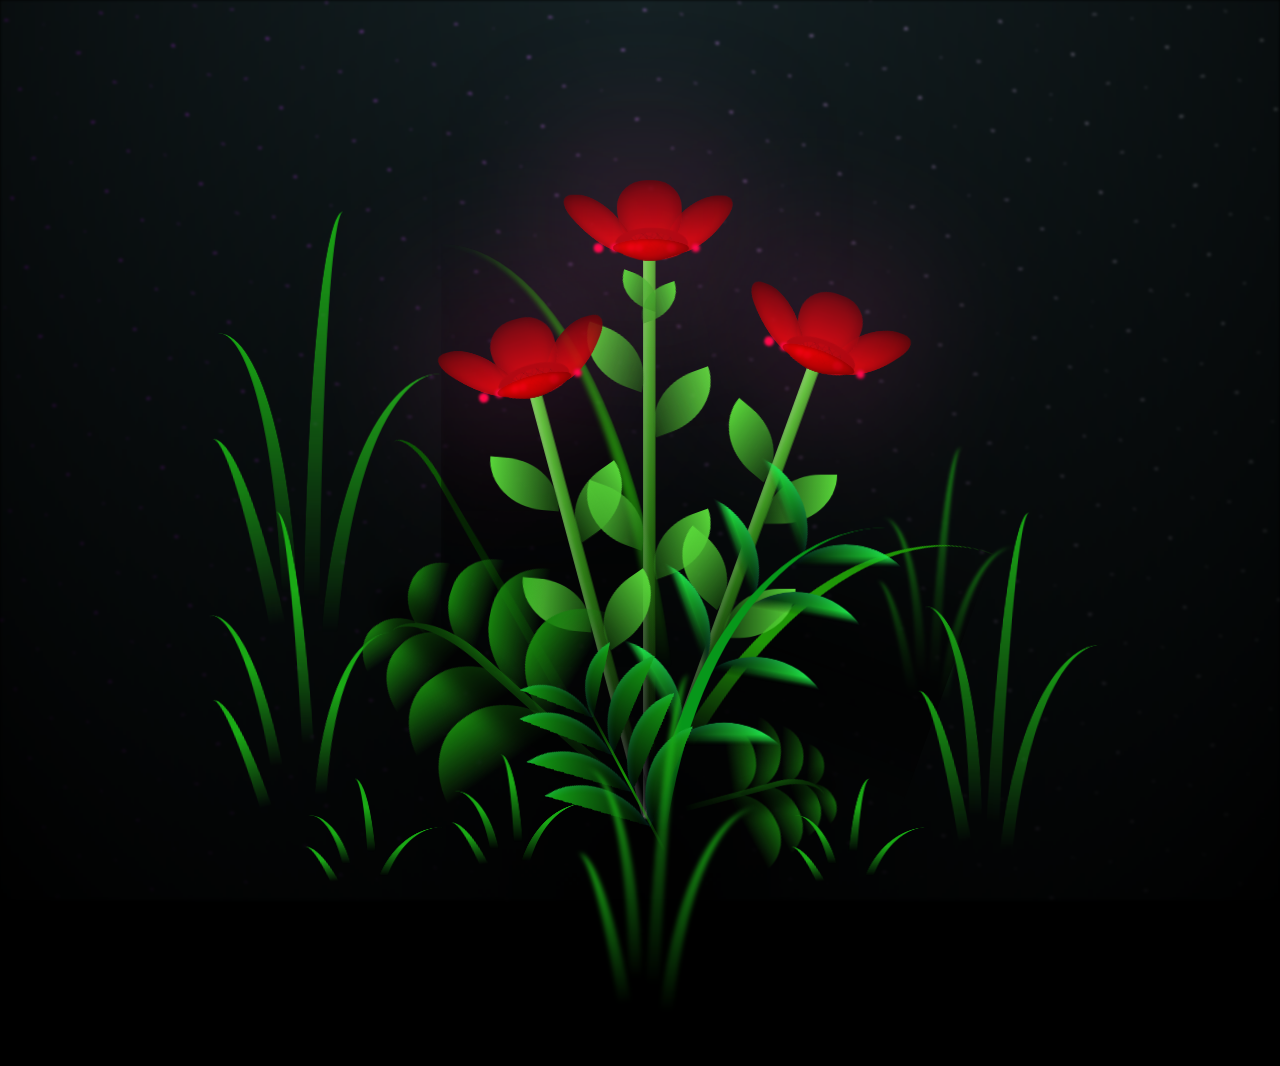
==== commit 3a63b7f2: "Update flowers.html" ====
--- a/flowers.html
+++ b/flowers.html
@@ -6,7 +6,7 @@
     <meta name="viewport" content="width=device-width, initial-scale=1.0">
     <link rel="stylesheet" href="css/main.css">
     <link rel="icon" href="img/flowers.png" type="image/x-icon">
-    <title>Happy Valentines Day!!</title>
+    <title> yha pe happy valentine likha tha so im editing aur idk aap kab open kroge link that's why im writing Goodmorning or Goodnight</title>!</title>
 </head>
 <body class="container">
     <div class="night"></div>
@@ -308,4 +308,4 @@
     </div>
     <script src="main.js"></script>
   </body>
-</html>+</html>
